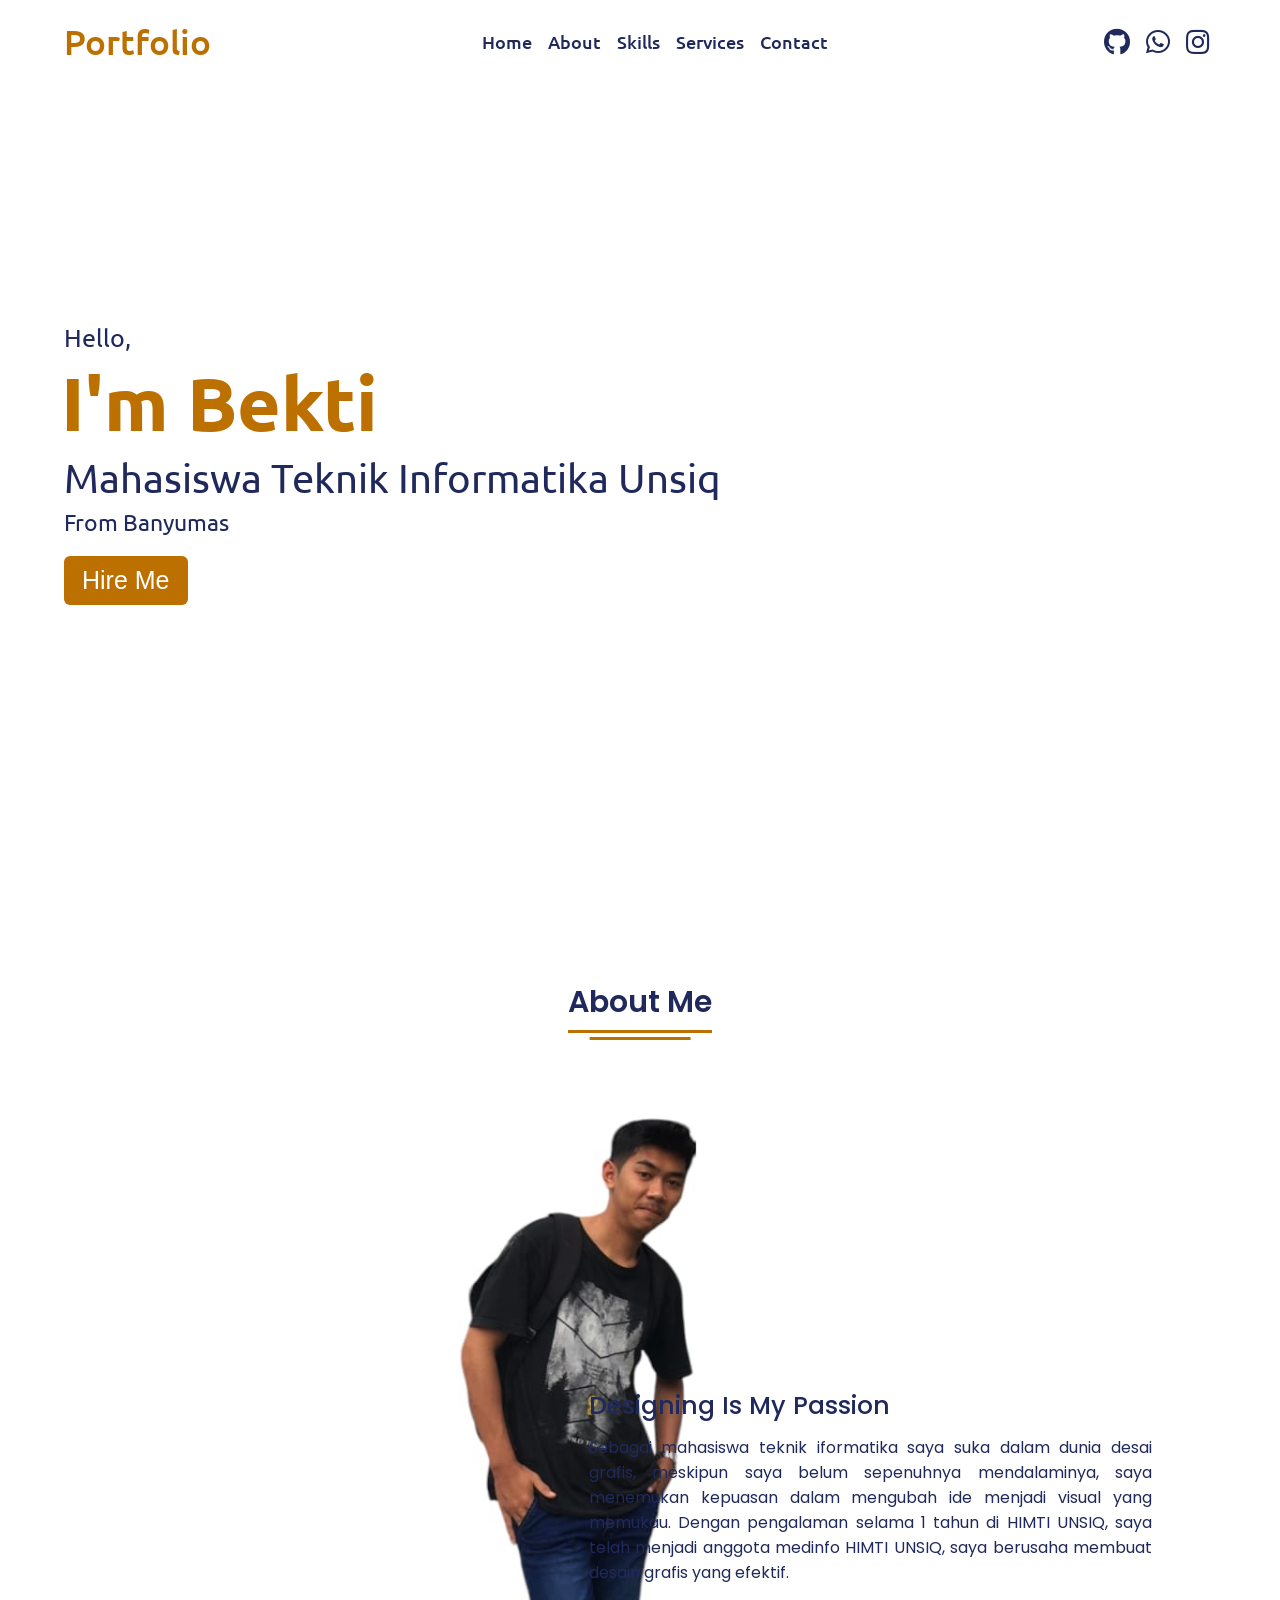
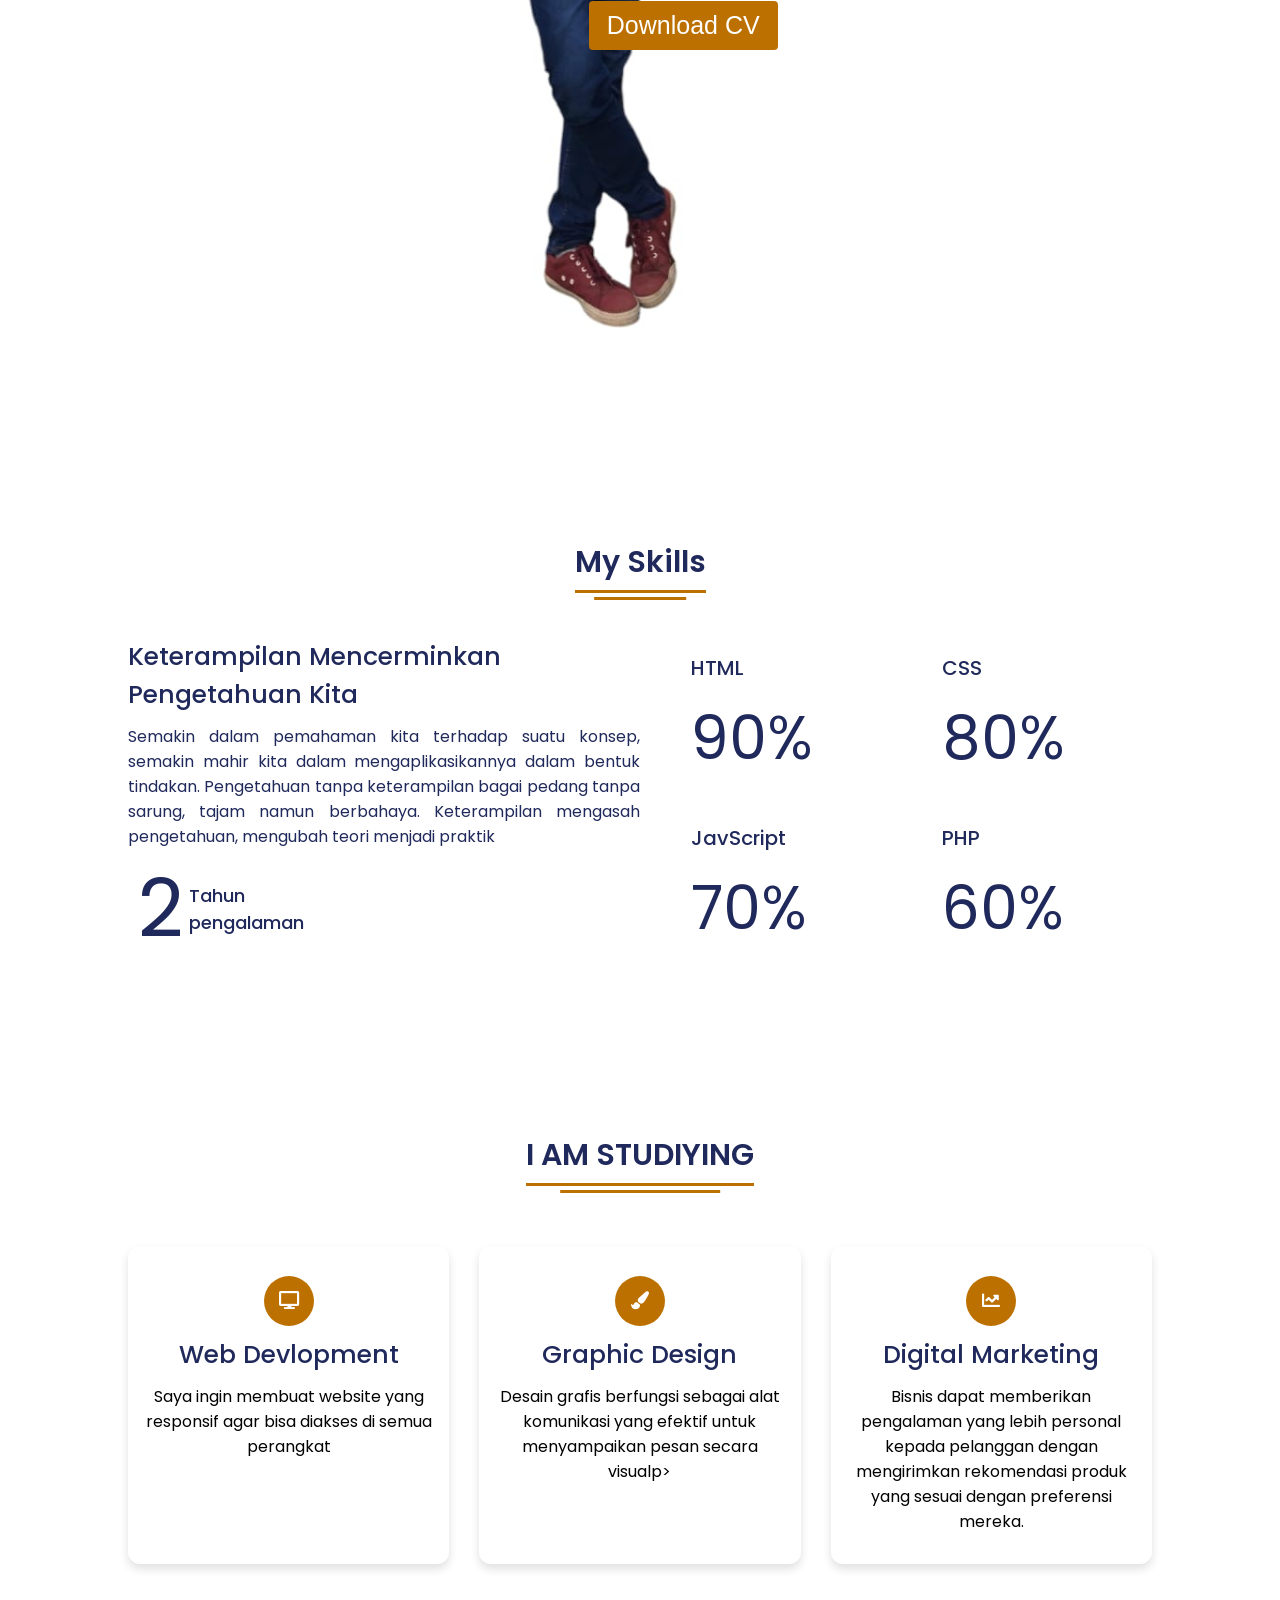
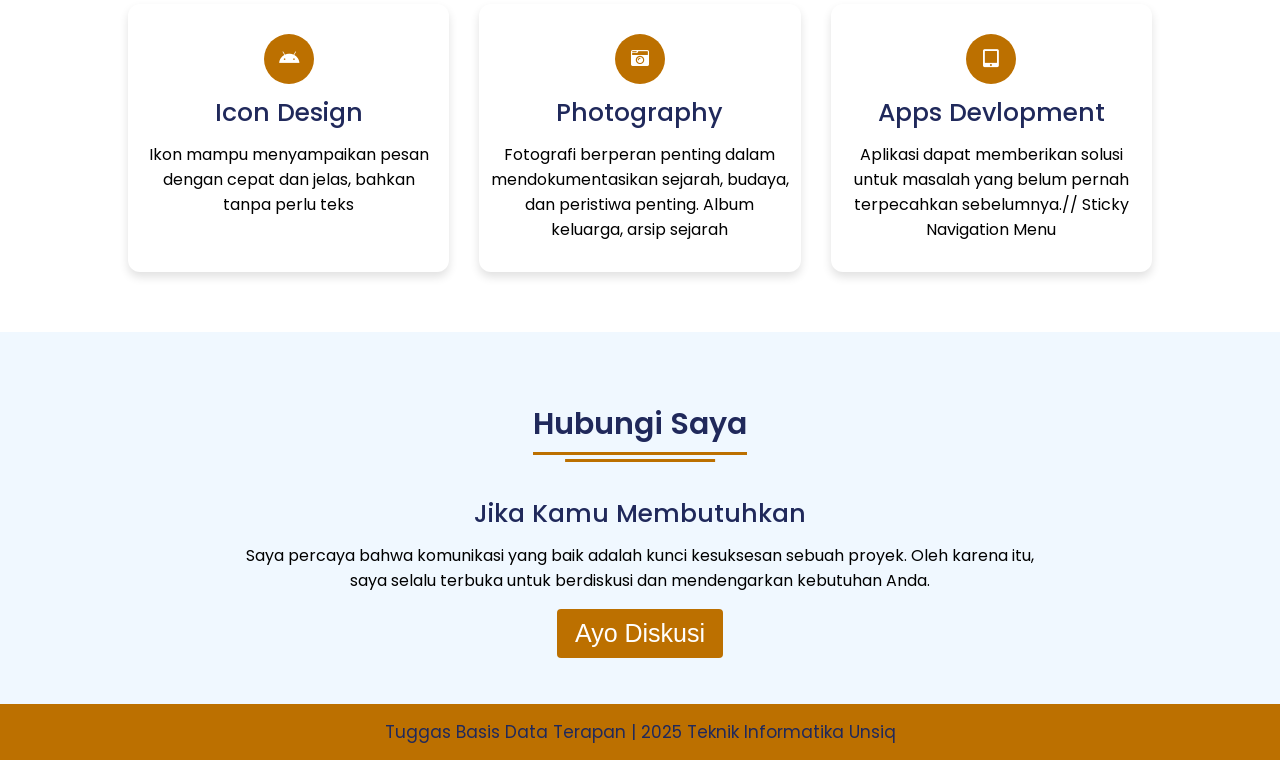
==== index.html @ 05c9e7ad "Update and rename bekti.html to index.html" ====
<!DOCTYPE html>
<!-- Website - www.codingnepalweb.com -->
<html lang="en" dir="ltr">
  <head>
    <meta charset="UTF-8" />
    <title>Responsive Portfolio Website HTML CSS| CodingNepal</title>
    <link rel="stylesheet" href="bekti.css" />
    <!-- Fontawesome CDN Link -->
    <link rel="stylesheet" href="https://cdnjs.cloudflare.com/ajax/libs/font-awesome/5.15.2/css/all.min.css" />
    <meta name="viewport" content="width=device-width, initial-scale=1.0" />
  </head>
  <body>
    <!-- Move to up button -->
    <div class="scroll-button">
      <a href="#home"><i class="fas fa-arrow-up"></i></a>
    </div>
    <!-- navgaition menu -->
    <nav>
      <div class="navbar">
        <div class="logo"><a href="#">Portfolio</a></div>
        <ul class="menu">
          <li><a href="#home">Home</a></li>
          <li><a href="#about">About</a></li>
          <li><a href="#skills">Skills</a></li>
          <li><a href="#services">Services</a></li>
          <li><a href="#contact">Contact</a></li>
          <div class="cancel-btn">
            <i class="fas fa-times"></i>
          </div>
        </ul>
        <div class="media-icons">
          <a href="https://github.com/AnggunSubekti/laravel1.git"><i class="fab fa-github"></i></a>
          <a href="https://wa.me/+6288980478938"><i class="fab fa-whatsapp"></i></a>
          <a href="https://www.instagram.com/raden_pakubumi?igsh=MTN5MzhhcnpycmpxbQ%3D%3D&utm_source=qr"><i class="fab fa-instagram"></i></a>
        </div>
      </div>
      <div class="menu-btn">
        <i class="fas fa-bars"></i>
      </div>
    </nav>

    <div class="sci">
        <a href="https://github.com/AnggunSubekti/laravel1.git" target="_blank"><i class='bx bxl-github'></i></a>
        <a href="https://www.instagram.com/raden_pakubumi?igsh=MTN5MzhhcnpycmpxbQ%3D%3D&utm_source=qr"><i class='bx bxl-instagram'></i></a>
        <a href="https://wa.me/+6288980478938" target="_blank"><i class='bx bxl-whatsapp'></i></a>
    </div>

    <!-- Home Section Start -->
    <section class="home" id="home">
      <div class="home-content">
        <div class="text">
          <div class="text-one">Hello,</div>
          <div class="text-two">I'm Bekti</div>
          <div class="text-three">Mahasiswa Teknik Informatika Unsiq</div>
          <div class="text-four">From Banyumas</div>
        </div>
        <div class="button">
          <a href="https://www.instagram.com/raden_pakubumi?igsh=MTN5MzhhcnpycmpxbQ%3D%3D&utm_source=qr">
          <button>Hire Me</button>
          </a>

          
        </div>
      </div> 
    </section>

    <!-- About Section Start -->
    <section class="about" id="about">
      <div class="content">
        <div class="title"><span>About Me</span></div>
        <div class="about-details">
          <div class="left">
            <img src="bekti.jpg" alt="" />
          </div>
          <div class="right">
            <div class="topic">Designing Is My Passion</div>
            <p>
                Sebagai mahasiswa teknik iformatika saya suka dalam dunia desai grafis, meskipun saya belum sepenuhnya mendalaminya, saya menemukan kepuasan dalam mengubah ide menjadi visual yang memukau. 
                Dengan pengalaman selama 1 tahun di HIMTI UNSIQ, saya telah menjadi anggota medinfo HIMTI UNSIQ, saya berusaha membuat desain grafis yang efektif.
                <div class="button">
                    <a href="BEKTI CV MSIB .pdf" download="CV_Bekti.pdf">
                      <button>Download CV</button>
                    </a>
                  </div>
          </div>
        </div>
      </div>
    </section>


    <!-- My Skill Section Start -->
    <!-- Section Tag and Other Div will same where we need to put same CSS -->
    <section class="skills" id="skills">
      <div class="content">
        <div class="title"><span>My Skills</span></div>
        <div class="skills-details">
          <div class="text">
            <div class="topic">Keterampilan Mencerminkan Pengetahuan Kita</div>
            <p>Semakin dalam pemahaman kita terhadap suatu konsep, semakin mahir 
                kita dalam mengaplikasikannya dalam bentuk tindakan. 
            Pengetahuan tanpa keterampilan bagai pedang tanpa sarung, 
            tajam namun berbahaya. Keterampilan mengasah pengetahuan, 
            mengubah teori menjadi praktik</p>
            <div class="experience">
              <div class="num">2</div>
              <div class="exp">
                Tahun<br />
                pengalaman
              </div>
            </div>
          </div>
          <div class="boxes">
            <div class="box">
              <div class="topic">HTML</div>
              <div class="per">90%</div>
            </div>
            <div class="box">
              <div class="topic">CSS</div>
              <div class="per">80%</div>
            </div>
            <div class="box">
              <div class="topic">JavScript</div>
              <div class="per">70%</div>
            </div>
            <div class="box">
              <div class="topic">PHP</div>
              <div class="per">60%</div>
            </div>
          </div>
        </div>
      </div>
    </section>

    <!-- My Services Section Start -->
    <section class="services" id="services">
      <div class="content">
        <div class="title"><span>I AM STUDIYING</span></div>
        <div class="boxes">
          <div class="box">
            <div class="icon">
              <i class="fas fa-desktop"></i>
            </div>
            <div class="topic">Web Devlopment</div>
            <p>Saya ingin membuat website yang responsif agar bisa diakses di semua perangkat</p>
          </div>
          <div class="box">
            <div class="icon">
              <i class="fas fa-paint-brush"></i>
            </div>
            <div class="topic">Graphic Design</div>
            <p>Desain grafis berfungsi sebagai alat komunikasi yang efektif untuk menyampaikan pesan secara visualp>
          </div>
          <div class="box">
            <div class="icon">
              <i class="fas fa-chart-line"></i>
            </div>
            <div class="topic">Digital Marketing</div>
            <p> Bisnis dapat memberikan pengalaman yang lebih personal kepada pelanggan dengan mengirimkan rekomendasi produk yang sesuai dengan preferensi mereka.</p>
          </div>
          <div class="box">
            <div class="icon">
              <i class="fab fa-android"></i>
            </div>
            <div class="topic">Icon Design</div>
            <p>Ikon mampu menyampaikan pesan dengan cepat dan jelas, bahkan tanpa perlu teks</p>
          </div>
          <div class="box">
            <div class="icon">
              <i class="fas fa-camera-retro"></i>
            </div>
            <div class="topic">Photography</div>
            <p>Fotografi berperan penting dalam mendokumentasikan sejarah, budaya, dan peristiwa penting. Album keluarga, arsip sejarah</p>
          </div>
          <div class="box">
            <div class="icon">
              <i class="fas fa-tablet-alt"></i>
            </div>
            <div class="topic">Apps Devlopment</div>
            <p>Aplikasi dapat memberikan solusi untuk masalah yang belum pernah terpecahkan sebelumnya.// Sticky Navigation Menu</p>
          </div>
        </div>
      </div>
    </section>

    <!-- Contact Me section Start -->
    <section class="contact" id="contact">
      <div class="content">
        <div class="title"><span>Hubungi Saya</span></div>
        <div class="text">
          <div class="topic">Jika Kamu Membutuhkan</div>
          <p>Saya percaya bahwa komunikasi yang baik adalah kunci kesuksesan sebuah proyek. Oleh karena itu, saya selalu terbuka untuk berdiskusi dan mendengarkan kebutuhan Anda.</p>
          <div class="button">
            <a href="https://t.me/anggunsubekti86">
              <button>Ayo Diskusi</button>
            </a>
          </div>
        </div>
      </div>
    </section>
    <!-- Footer Section Start -->
    <footer>
      <div class="text">
        <span>Tuggas Basis Data Terapan | 2025 Teknik Informatika Unsiq</span>
      </div>
    </footer>

    <script src="script.js"></script>
  </body>
</html>
---- bekti.css ----
/* Google Font CDN Link */
@import url('https://fonts.googleapis.com/css2?family=Poppins:wght@400;500;600;700&family=Ubuntu:wght@400;500;700&display=swap');
*{
  margin: 0;
  padding: 0;
  box-sizing: border-box;
  text-decoration: none;
  scroll-behavior: smooth;
}

/* Custom Scroll Bar CSS */
::-webkit-scrollbar {
    width: 10px;
}
::-webkit-scrollbar-track {
    background: #f1f1f1;
}
::-webkit-scrollbar-thumb {
    background: #20295b;
    border-radius: 12px;
    transition: all 0.3s ease;
}

::-webkit-scrollbar-thumb:hover {
    background: #bc7000;
}
/* navbar styling */
nav{
  position: fixed;
  width: 100%;
  padding: 20px 0;
  z-index: 998;
  transition: all 0.3s ease;
  font-family: 'Ubuntu', sans-serif;
}
nav.sticky{
  background: #bc7000;
  padding: 13px 0;
}
nav .navbar{
  width: 90%;
  display: flex;
  justify-content: space-between;
  align-items: center;
  margin: auto;
}
nav .navbar .logo a{
  font-weight: 500;
  font-size: 35px;
  color:  #bc7000;
}
nav.sticky .navbar .logo a{
  color: #fff;
}
nav .navbar .menu{
  display: flex;
  position: relative;
}
nav .navbar .menu li{
  list-style: none;
  margin: 0 8px;
}
.navbar .menu a{
  font-size: 18px;
  font-weight: 500;
  color:#20295b;
  padding: 6px 0;
  transition: all 0.4s ease;
  
}
.navbar .menu a:hover{
  color: #7ab13b;
}
nav.sticky .menu a{
  color: #bc7000;
}
nav.sticky .menu a:hover{
  color: #bc7000;
}
.navbar .media-icons a{
  color: #20295b;
  font-size: 27px;
  margin: 0 6px;
}
nav.sticky .media-icons a{
  color: #20295b;
}

/* Side Navigation Menu Button CSS */
nav .menu-btn,
.navbar .menu .cancel-btn{
  position: absolute;
  color: #bc7000;
  right: 30px;
  top: 20px;
  font-size: 20px;
  cursor: pointer;
  transition: all 0.3s ease;
  display: none;
}
nav .menu-btn{
  color: #bc7000;
}
nav.sticky .menu-btn{
  color: #bc7000;
}
.navbar .menu .menu-btn{
  color: #bc7000;
}

/* home section styling */
.home{
  height: 100vh;
  width: 100%;
  background: url("images/background.png") no-repeat;
  background-size: cover;
  background-position: center;
  background-attachment: fixed;
  font-family: 'Ubuntu', sans-serif;
}
.home .home-content{
  width: 90%;
  height: 100%;
  margin: auto;
  display: flex;
  flex-direction: column;
  justify-content: center;
}
.home .text-one{
  font-size: 25px;
  color: #20295b;
}
.home .text-two{
  color: #bc7000;
  font-size: 75px;
  font-weight: 600;
  margin-left: -3px;
}
.home .text-three{
  font-size: 40px;
  margin: 5px 0;
  color: #20295b;
}
.home .text-four{
  font-size: 23px;
  margin: 5px 0;
  color: #20295b;
}
.home .button{
  margin: 14px 0;
}
.home .button button{
  outline: none;
  padding: 8px 16px;
  border-radius: 6px;
  font-size: 25px;
  font-weight: 400;
  background: #bc7000;
  color: #fff;
  cursor: pointer;
  border: 2px solid transparent;
  transition: all 0.4s ease;
}
.home .button button:hover{
  border-color: #bc7000;
  background-color: #fff;
  color: #bc7000;
}

/* About Section Styling */
/* Those Elements Where We Have Apply Same CSS,
 I'm Selecting Directly 'Section Tag' and 'Class'  */
section{
  padding-top: 40px;
}
section .content{
  width: 80%;
  margin: 40px auto;
  font-family: 'Poppins', sans-serif;
}
.about .about-details{
  display: flex;
  justify-content: space-between;
  align-items: center;
}
section .title{
  display: flex;
  justify-content: center;
  margin-bottom: 40px;
}
section .title span{
  color: #20295b;
  font-size: 30px;
  font-weight: 600;
  position: relative;
  padding-bottom: 8px;
}
section .title span::before,
section .title span::after{
  content: '';
  position: absolute;
  height: 3px;
  width: 100%;
  background: #bc7000;
  left: 0;
  bottom: 0;
  
}
section .title span::after{
  bottom: -7px;
  width: 70%;
  left: 50%;
  transform: translateX(-50%);
}
.about .about-details .left{
  width: 300px;
}
.about .left img{
  height: 900px;
  width: 900px;
  object-fit: cover;
  border-radius: 12px;
}
.about-details .right{
  width: 55%;
}
section  .topic{
  color: #20295b;
  font-size: 25px;
  font-weight: 500;
  margin-bottom: 10px;
}
.about-details .right p{
  text-align: justify;
  color: #20295b;
}
section .button{
  margin: 16px 0;
}
section .button button{
  outline: none;
  padding: 8px 16px;
  border-radius: 4px;
  font-size: 25px;
  font-weight: 400;
  background: #bc7000;
  color: #fff;
  border: 2px solid transparent;
  cursor: pointer;
  transition: all 0.4s ease;
}
section .button button:hover{
  border-color: #bc7000;
  background-color: #fff;
  color: #bc7000;
}

 /* My Skills CSS */
 .skills{
   background: #F0F8FF2;
 }
 .skills .content{
   padding: 40px 0;
 }
 .skills .skills-details{
   display: flex;
   justify-content: space-between;
   align-items: center;
 }
 .skills-details .text{
   width: 50%;
 }
 .skills-details p{
   color: #20295b;
   text-align: justify;
 }
.skills .skills-details .experience{
  display: flex;
  align-items: center;
  margin: 0 10px;
}
.skills-details .experience .num{
  color: #20295b;
  font-size: 80px;
}
.skills-details .experience .exp{
  color: #20295b;
  margin-left: 20px;
  font-size: 18px;
  font-weight: 500;
  margin: 0 6px;
}
.skills-details .boxes{
  width: 45%;
  display: flex;
  flex-wrap: wrap;
  justify-content: space-between;
}
.skills-details .box{
  width: calc(100% / 2 - 20px);
  margin: 20px 0;
}
.skills-details .boxes .topic{
  font-size: 20px;
  color: #20295b;
}
.skills-details .boxes .per{
  font-size: 60px;
  color: #20295b;
}

/* My Services CSS */
.services .boxes{
  display: flex;
  flex-wrap: wrap;
  justify-content: space-between;
}
.services .boxes .box{
  margin: 20px 0;
  width: calc(100% / 3 - 20px);
  text-align: center;
  border-radius: 12px;
  padding: 30px 10px;
  box-shadow: 0 5px 10px rgba(0, 0, 0, 0.12);
  cursor: default;
  transition: all 0.4s ease;
}
.services .boxes .box:hover{
  background: #bc7000;
  color: #fff;
}
.services .boxes .box .icon{
  height: 50px;
  width: 50px;
  background: #bc7000;
  border-radius: 50%;
  text-align: center;
  line-height: 50px;
  font-size: 18px;
  color: #fff;
  margin: 0 auto 10px auto;
  transition: all 0.4s ease;
}
.boxes .box:hover .icon{
  background-color: #fff;
  color: #bc7000;
}
.services .boxes .box:hover .topic,
.services .boxes .box:hover p{
  color: #bc7000;
  transition: all 0.4s ease;
}
.services .boxes .box:hover .topic,
.services .boxes .box:hover p{
  color: #fff;
}
/* Contact Me CSS */
.contact{
  background: #F0F8FF;
}
.contact .content{
  margin: 0 auto;
  padding: 30px 0;
}
.contact .text{
  width: 80%;
  text-align: center;
  margin: auto;
}

/* Footer CSS */
footer{
  background: #bc7000;
  padding: 15px 0;
  text-align: center;
  font-family: 'Poppins', sans-serif;
}
footer .text span{
  font-size: 17px;
  font-weight: 400;
  color: #20295b;
}
footer .text span a{
  font-weight: 500;
  color: #20295b;
}
footer .text span a:hover{
  text-decoration: underline;
}
/* Scroll TO Top Button CSS */
.scroll-button a{
  position: fixed;
  bottom: 20px;
  right: 20px;
  color: #fff;
  background: #4070f4;
  padding: 7px 12px;;
  font-size: 18px;
  border-radius: 6px;
  box-shadow: rgba(0, 0, 0, 0.15);
  display: none;
}

/* Responsive Media Query */
@media (max-width: 1190px) {
  section .content{
    width: 85%;
  }
}
@media (max-width: 1000px) {
  .about .about-details{
    justify-content: center;
    flex-direction: column;
  }
  .about .about-details .left{
    display: flex;
    justify-content: center;
    width: 100%;
  }
  .about-details .right{
    width: 90%;
    margin: 40px 0;
  }
  .services .boxes .box{
    margin: 20px 0;
    width: calc(100% / 2 - 20px);
  }
}
@media (max-width: 900px) {
  .about .left img{
    height: 350px;
    width: 350px;
  }
}

@media (max-width: 750px) {
  nav .navbar{
    width: 90%;
  }
  nav .navbar .menu{
    position: fixed;
    left: -100%;
    top: 0;
    background: #bc7000;
    height: 100vh;
    max-width: 400px;
    width: 100%;
    padding-top: 60px;
    flex-direction: column;
    align-items: center;
    transition: all 0.5s ease;
  }
  .navbar.active .menu{
    left: 0;
  }
  nav .navbar .menu a{
    font-size: 23px;
    display: block;
    color: #20295b;
    margin: 10px 0;
  }
  nav.sticky .menu a:hover{
    color: #20295b;
  }
  nav .navbar .media-icons{
    display: none;
  }
  nav .menu-btn,
  .navbar .menu .cancel-btn{
    display: block;
  }
  .home .text-two{
    font-size: 65px;
  }
  .home .text-three{
    font-size: 35px;
  }
  .skills .skills-details{
    align-items: center;
    justify-content: center;
    flex-direction: column;
  }
  .skills-details .text{
    width: 100%;
    margin-bottom: 50px;
  }
  .skills-details .boxes{
    justify-content: center;
    align-items: center;
    width: 100%;
  }
  .services .boxes .box{
    margin: 20px 0;
    width: 100%;
  }
  .contact .text{
    width: 500%;
    color: #20295b
    background-color: #20295b;
}
}

@media (max-width: 500px){
  .home .text-two{
    font-size: 55px;
  }
  .home .text-three{
    font-size: 33px;
  }
  .skills-details .boxes .per{
    font-size: 50px;
    color: #20295b;
    background-color: red;
  }
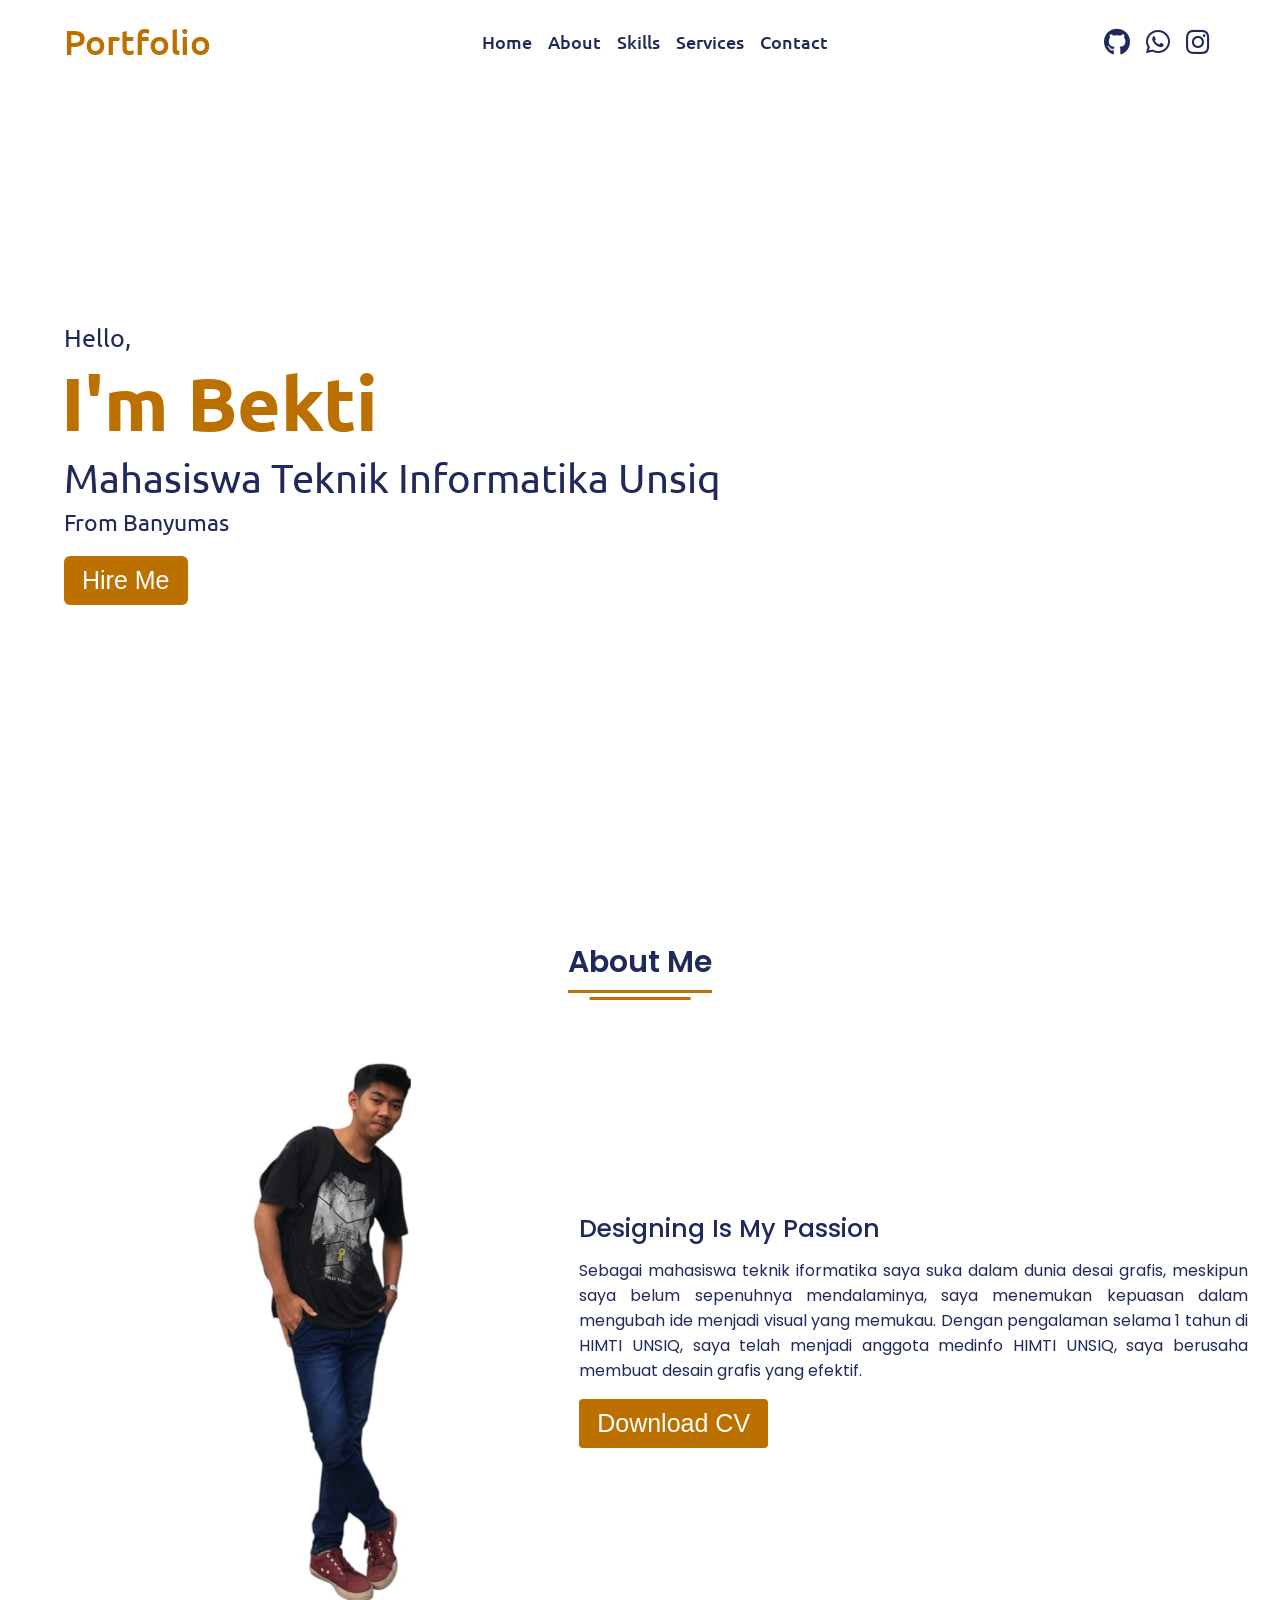
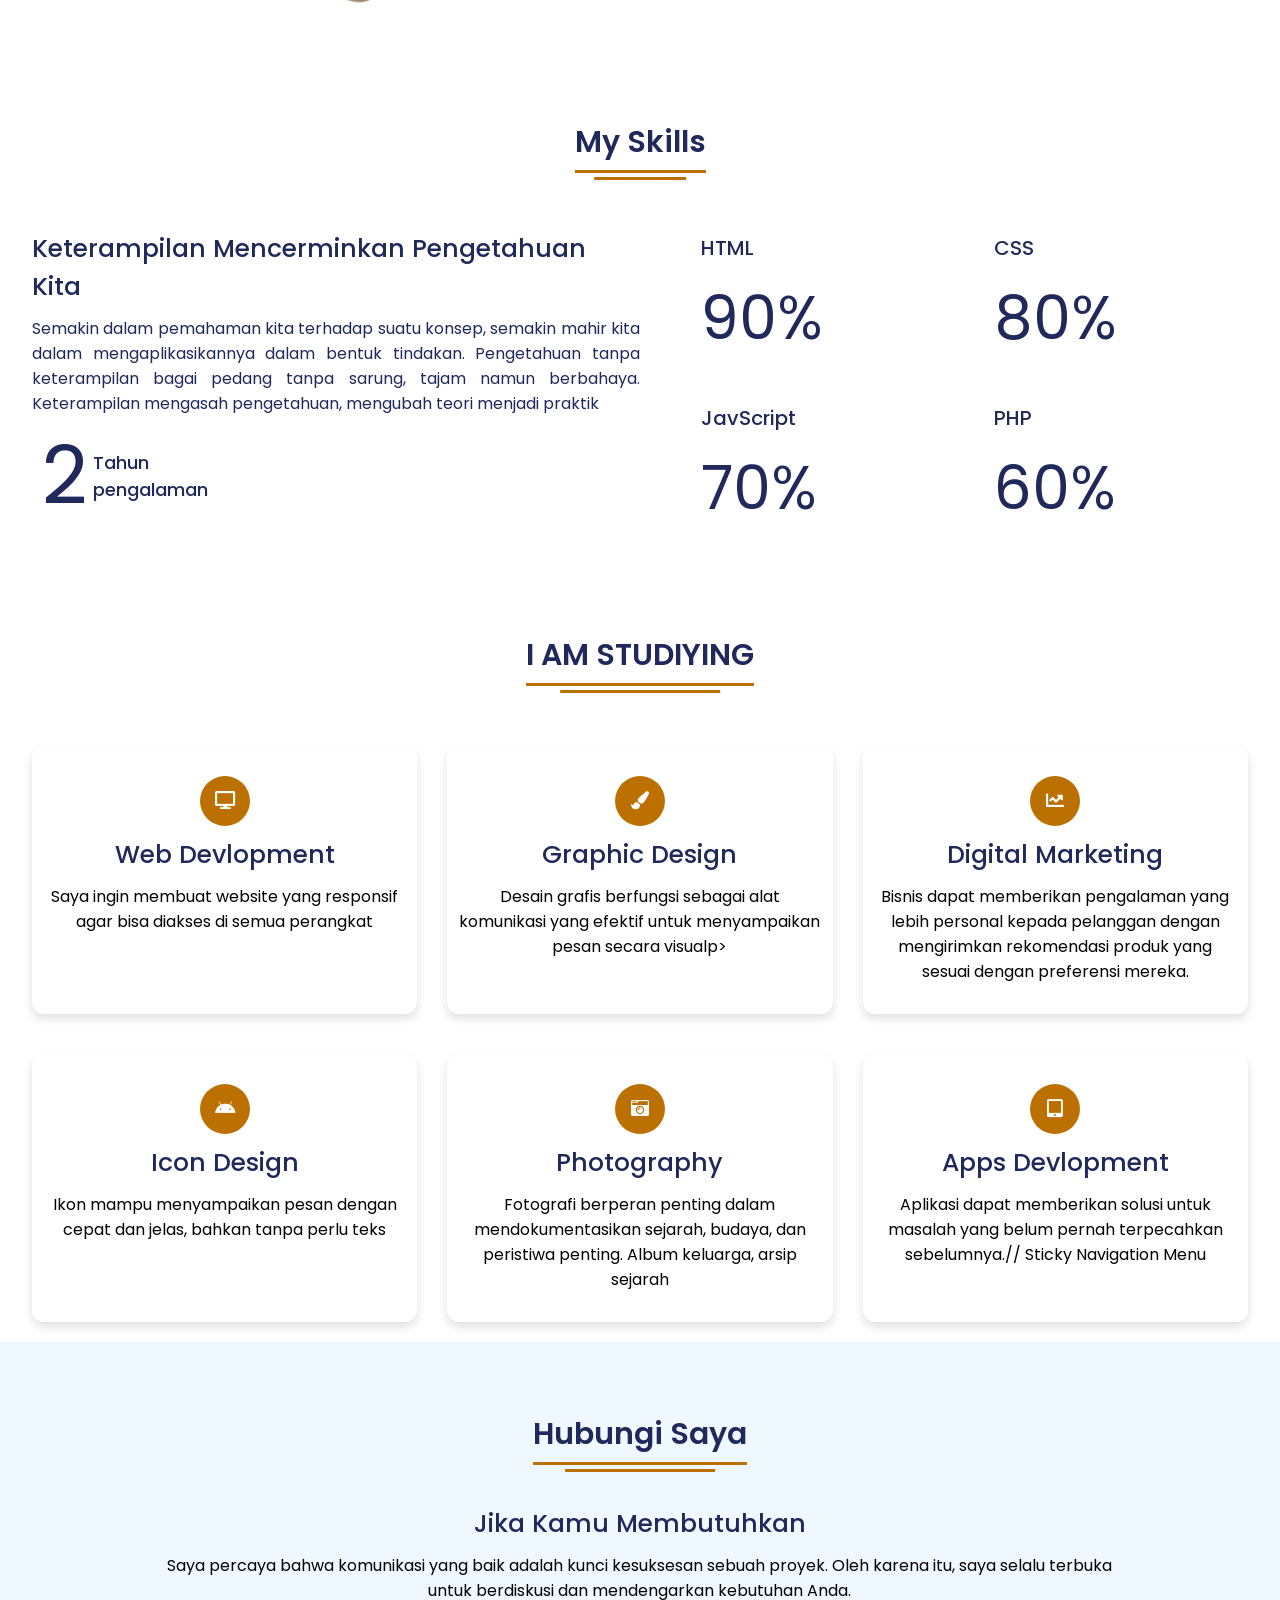
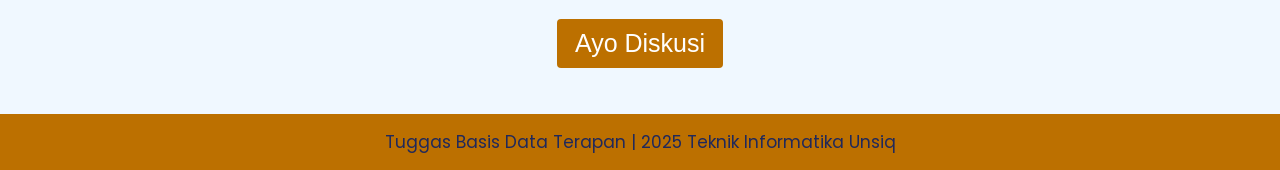
==== commit a101471e: "Update index.html" ====
--- a/index.html
+++ b/index.html
@@ -34,9 +34,7 @@
           <a href="https://www.instagram.com/raden_pakubumi?igsh=MTN5MzhhcnpycmpxbQ%3D%3D&utm_source=qr"><i class="fab fa-instagram"></i></a>
         </div>
       </div>
-      <div class="menu-btn">
-        <i class="fas fa-bars"></i>
-      </div>
+      
     </nav>
 
     <div class="sci">
--- a/bekti.css
+++ b/bekti.css
@@ -175,8 +175,8 @@
   padding-top: 40px;
 }
 section .content{
-  width: 80%;
-  margin: 40px auto;
+  width: 95%;
+  margin: auto;
   font-family: 'Poppins', sans-serif;
 }
 .about .about-details{
@@ -217,8 +217,8 @@
   width: 300px;
 }
 .about .left img{
-  height: 900px;
-  width: 900px;
+  height: 600px;
+  width: 600px;
   object-fit: cover;
   border-radius: 12px;
 }
@@ -512,4 +512,4 @@
     font-size: 50px;
     color: #20295b;
     background-color: red;
-  }+  }
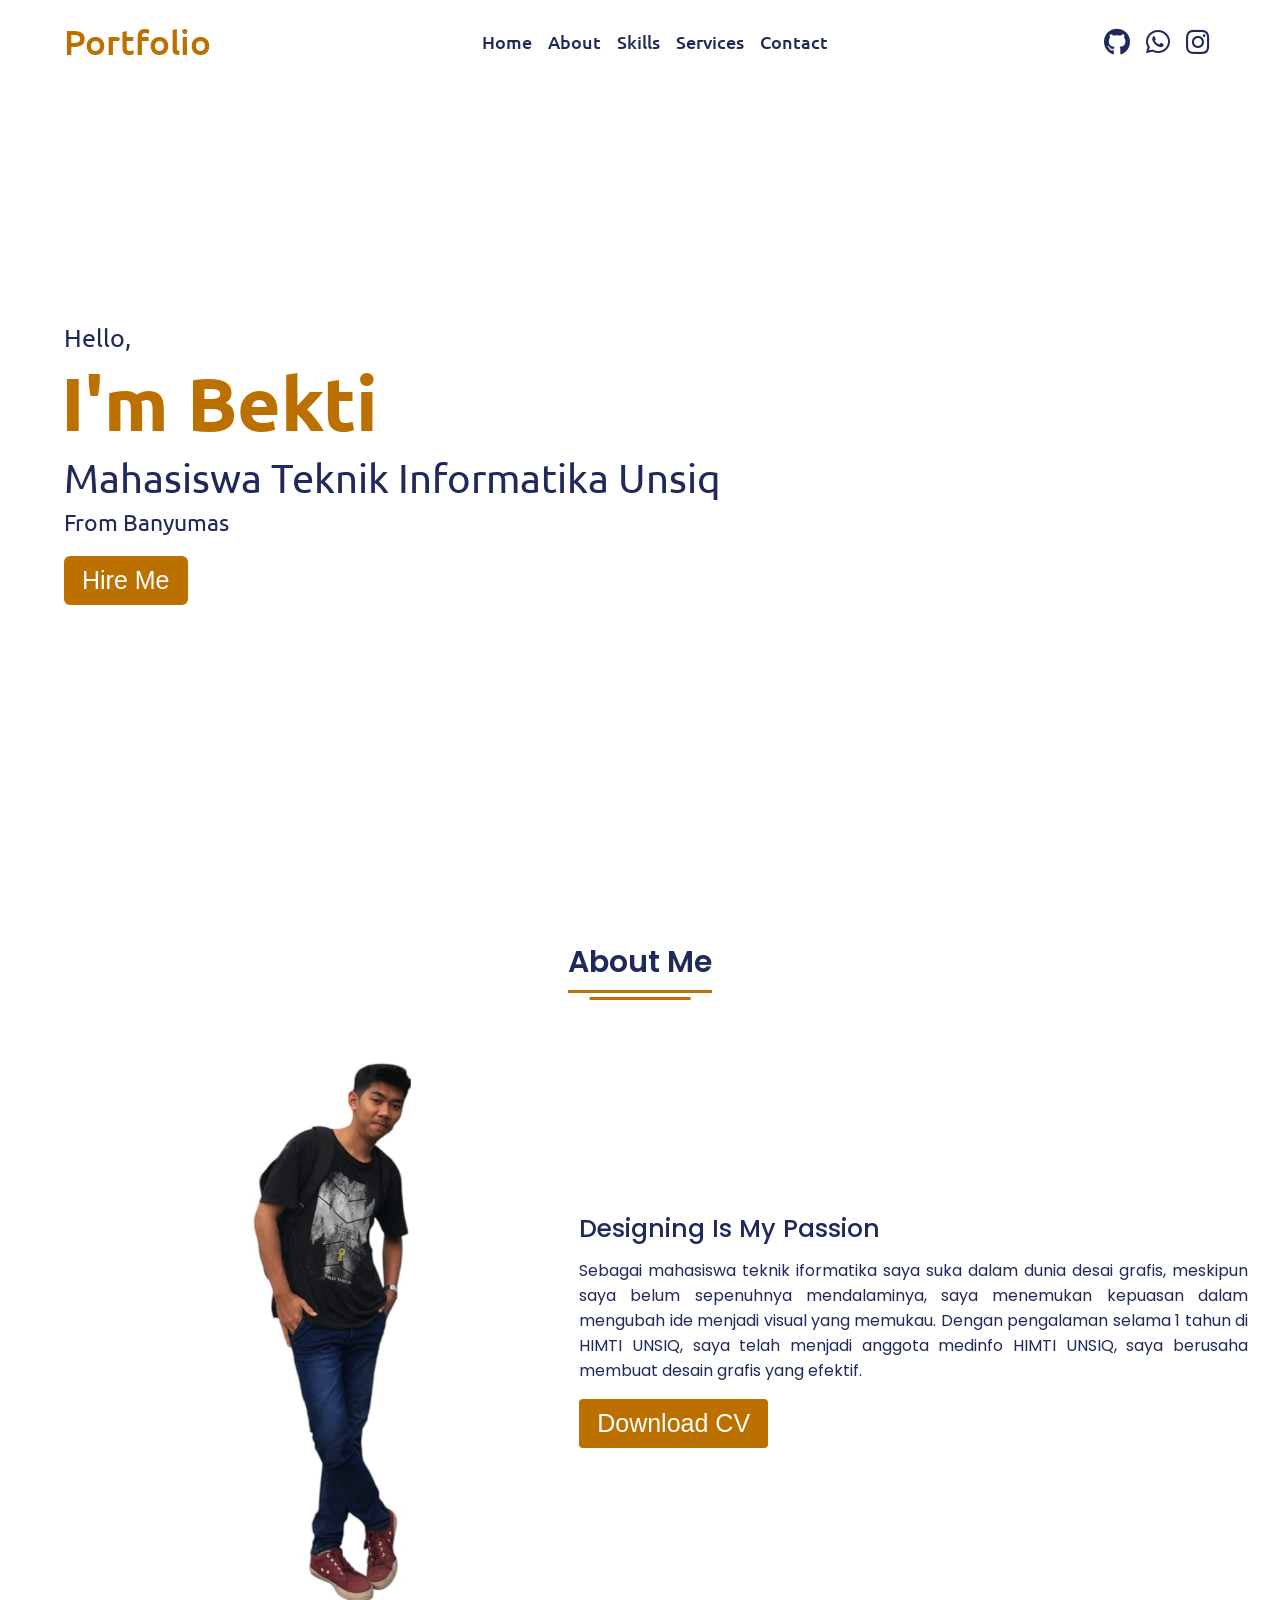
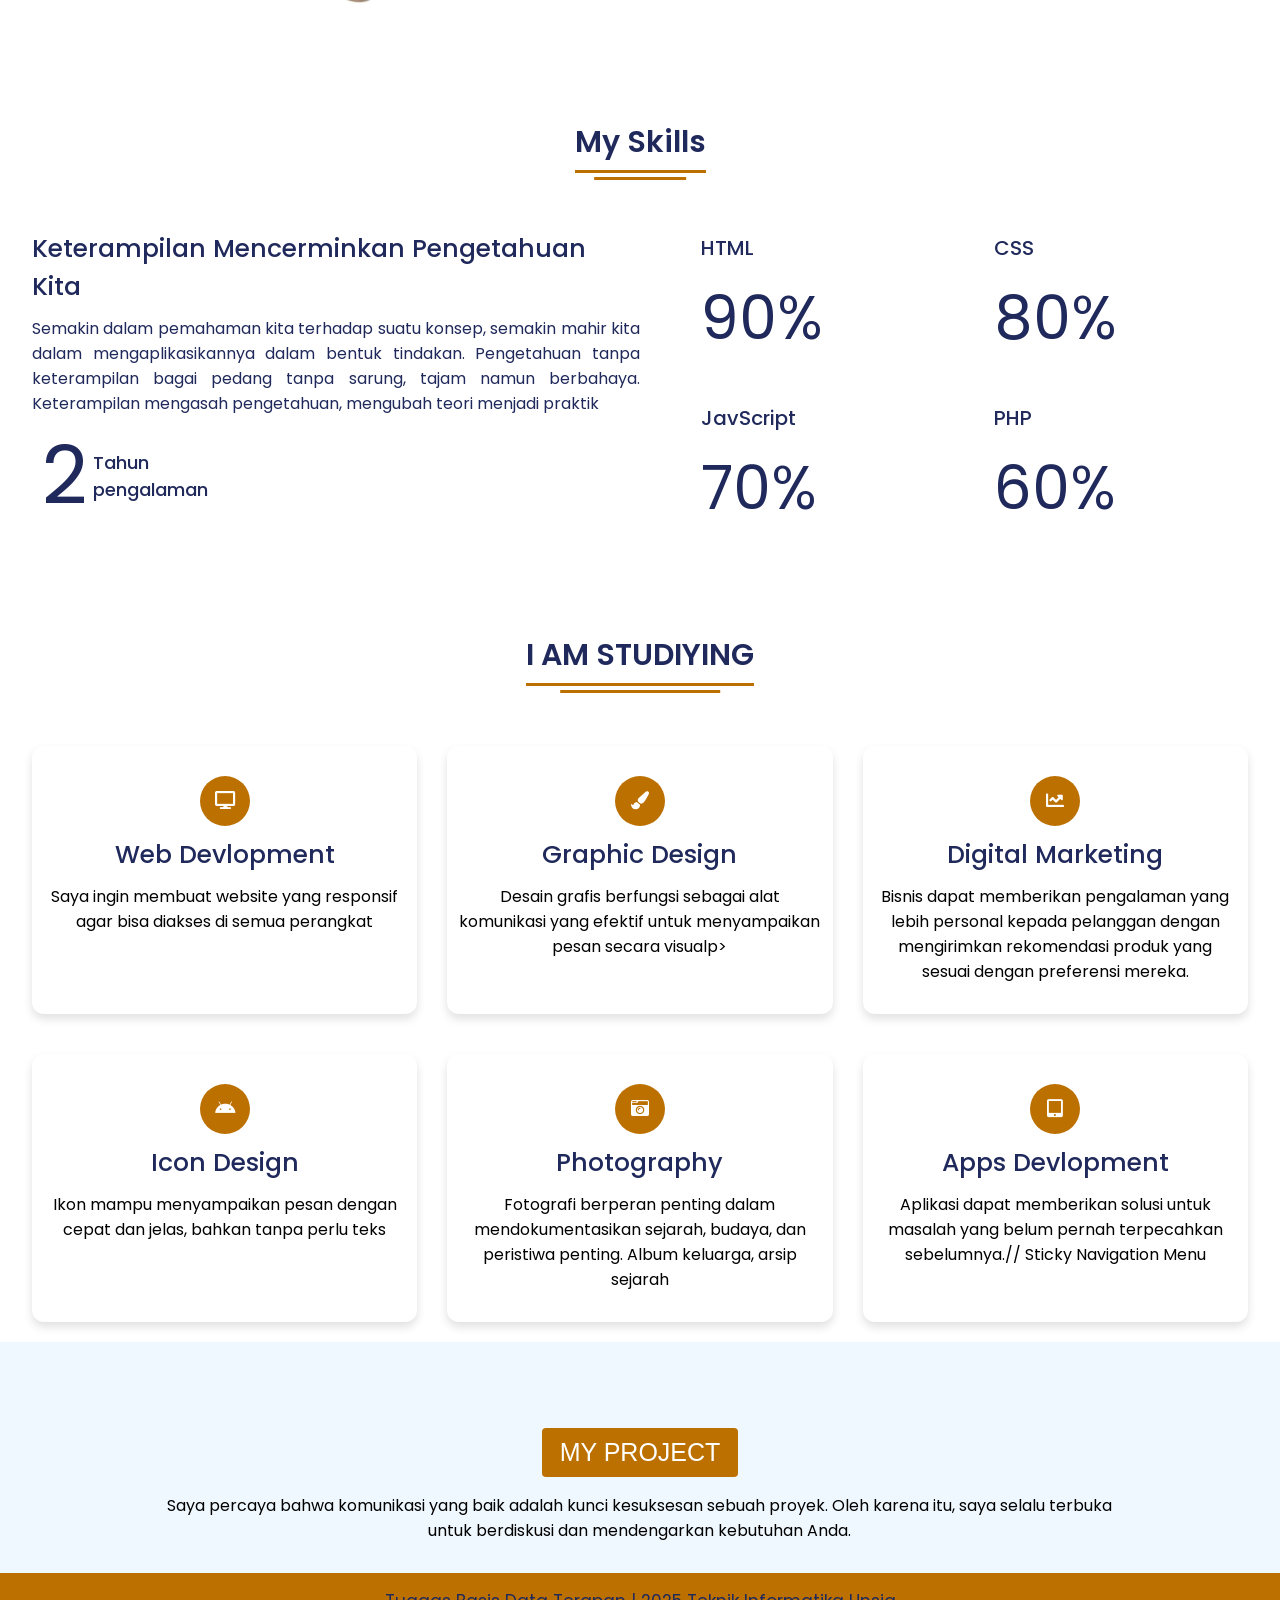
==== commit 7f27caa2: "Update index.html" ====
--- a/index.html
+++ b/index.html
@@ -183,15 +183,13 @@
     <!-- Contact Me section Start -->
     <section class="contact" id="contact">
       <div class="content">
-        <div class="title"><span>Hubungi Saya</span></div>
         <div class="text">
-          <div class="topic">Jika Kamu Membutuhkan</div>
-          <p>Saya percaya bahwa komunikasi yang baik adalah kunci kesuksesan sebuah proyek. Oleh karena itu, saya selalu terbuka untuk berdiskusi dan mendengarkan kebutuhan Anda.</p>
           <div class="button">
-            <a href="https://t.me/anggunsubekti86">
-              <button>Ayo Diskusi</button>
+            <a href="https://sistem-hotel-zeta.vercel.app/">
+              <button>MY PROJECT</button>
             </a>
           </div>
+           <p>Saya percaya bahwa komunikasi yang baik adalah kunci kesuksesan sebuah proyek. Oleh karena itu, saya selalu terbuka untuk berdiskusi dan mendengarkan kebutuhan Anda.</p>
         </div>
       </div>
     </section>
--- a/bekti.css
+++ b/bekti.css
@@ -495,7 +495,7 @@
     width: 100%;
   }
   .contact .text{
-    width: 500%;
+    width: 100%;
     color: #20295b
     background-color: #20295b;
 }
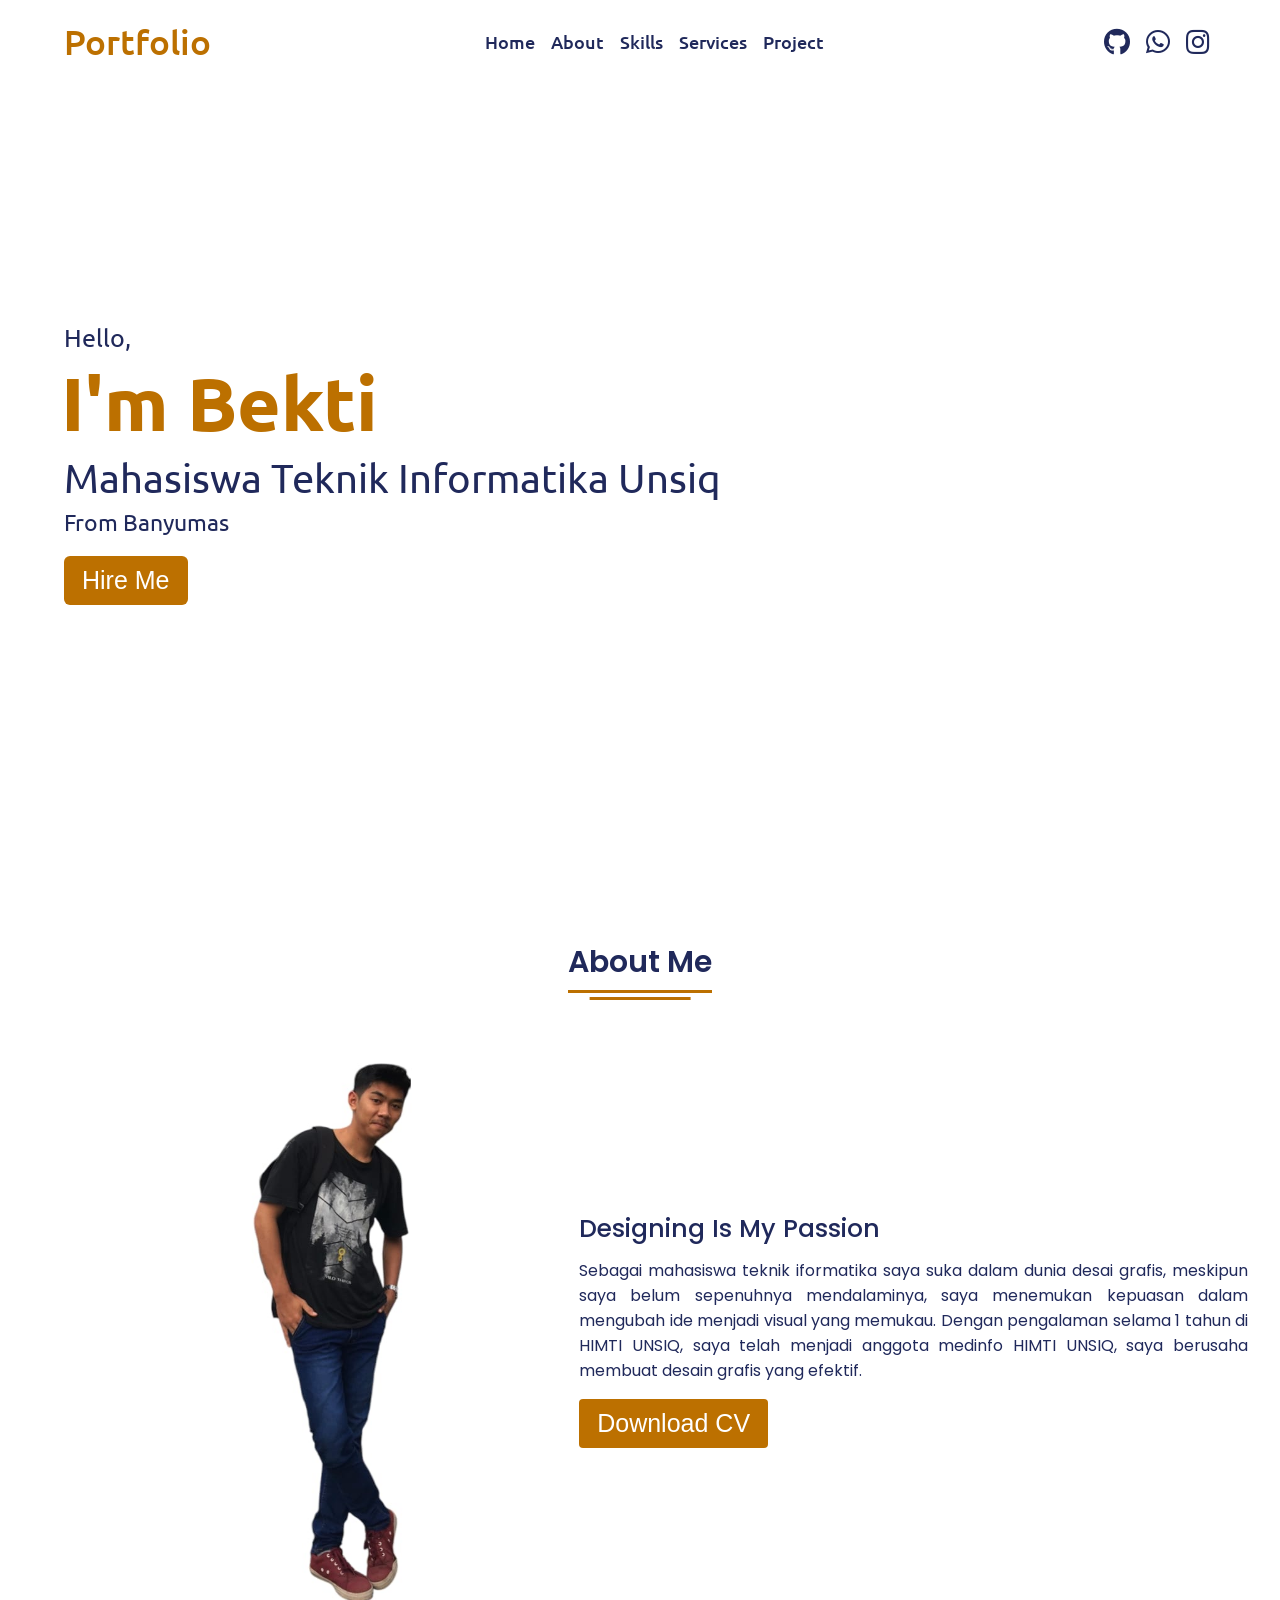
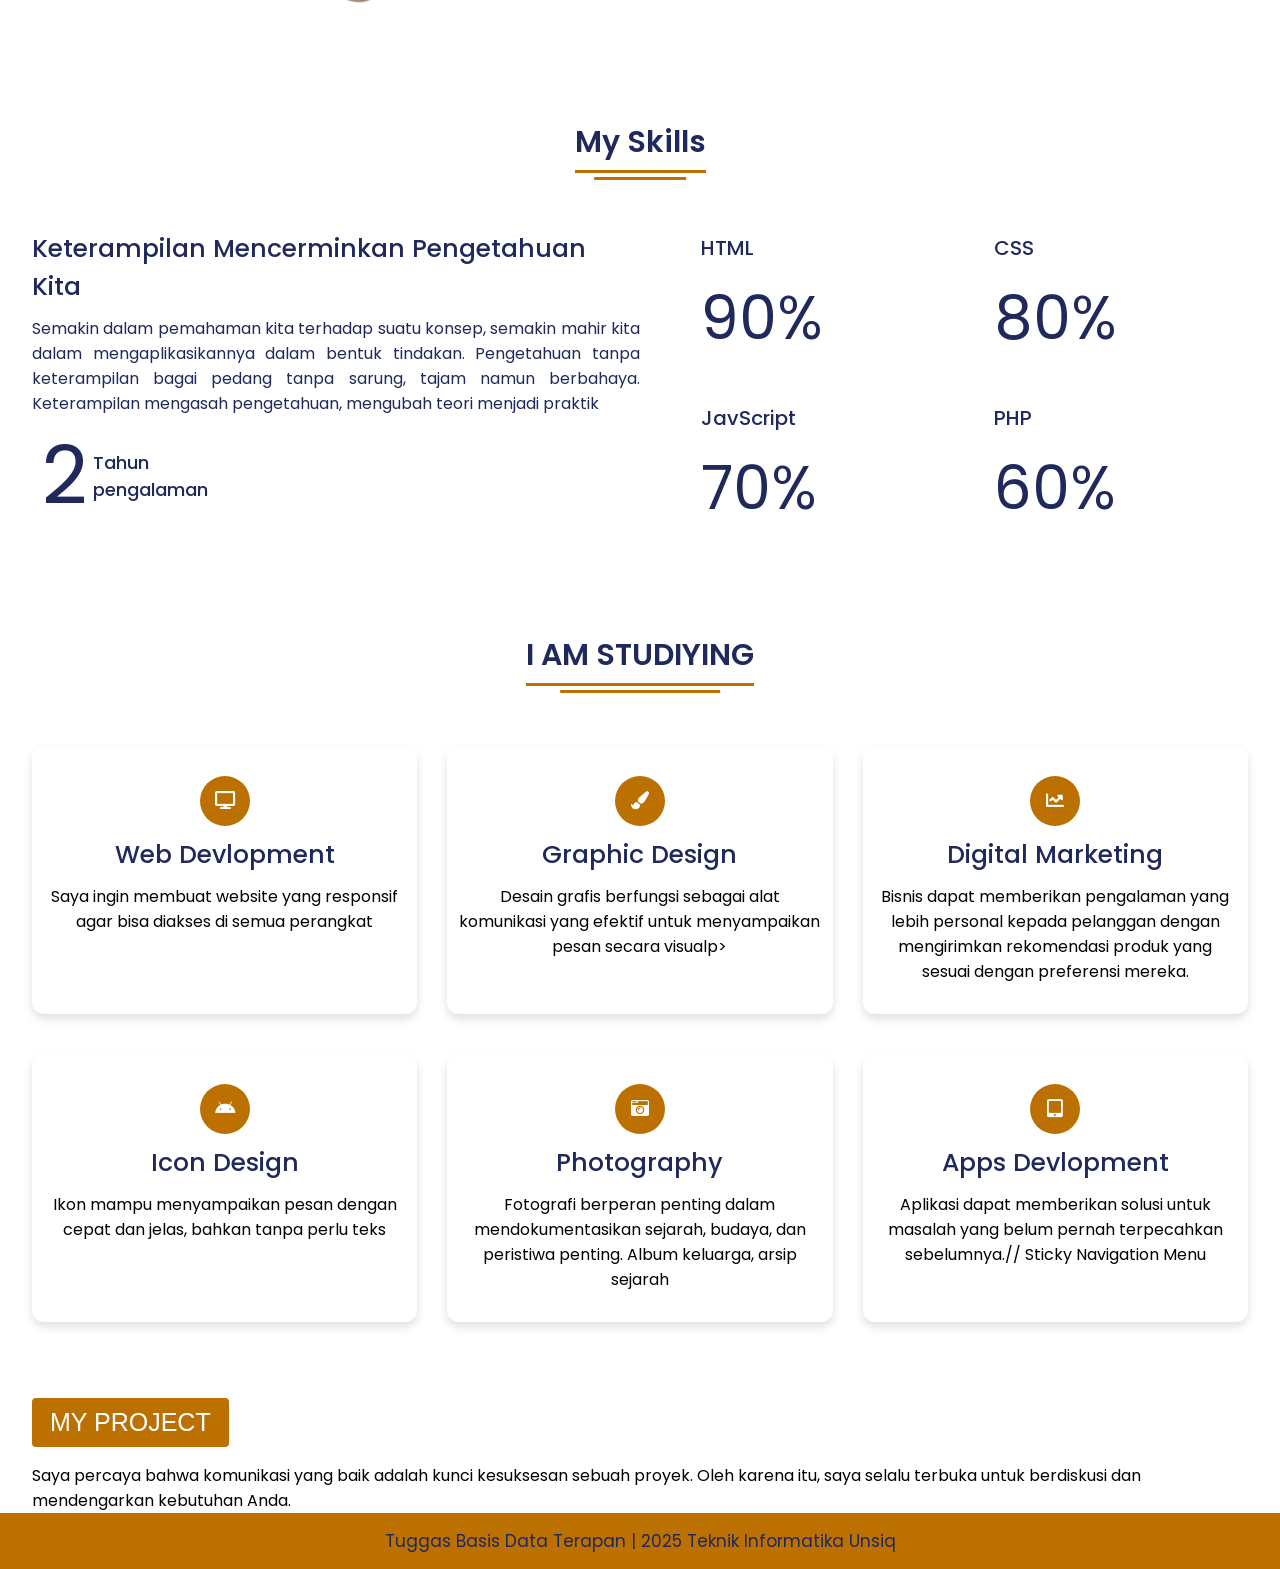
==== commit 8a154063: "Update index.html" ====
--- a/index.html
+++ b/index.html
@@ -23,7 +23,7 @@
           <li><a href="#about">About</a></li>
           <li><a href="#skills">Skills</a></li>
           <li><a href="#services">Services</a></li>
-          <li><a href="#contact">Contact</a></li>
+          <li><a href="#Project">Project</a></li>
           <div class="cancel-btn">
             <i class="fas fa-times"></i>
           </div>
@@ -181,7 +181,7 @@
     </section>
 
     <!-- Contact Me section Start -->
-    <section class="contact" id="contact">
+    <section class="Project" id="Project">
       <div class="content">
         <div class="text">
           <div class="button">
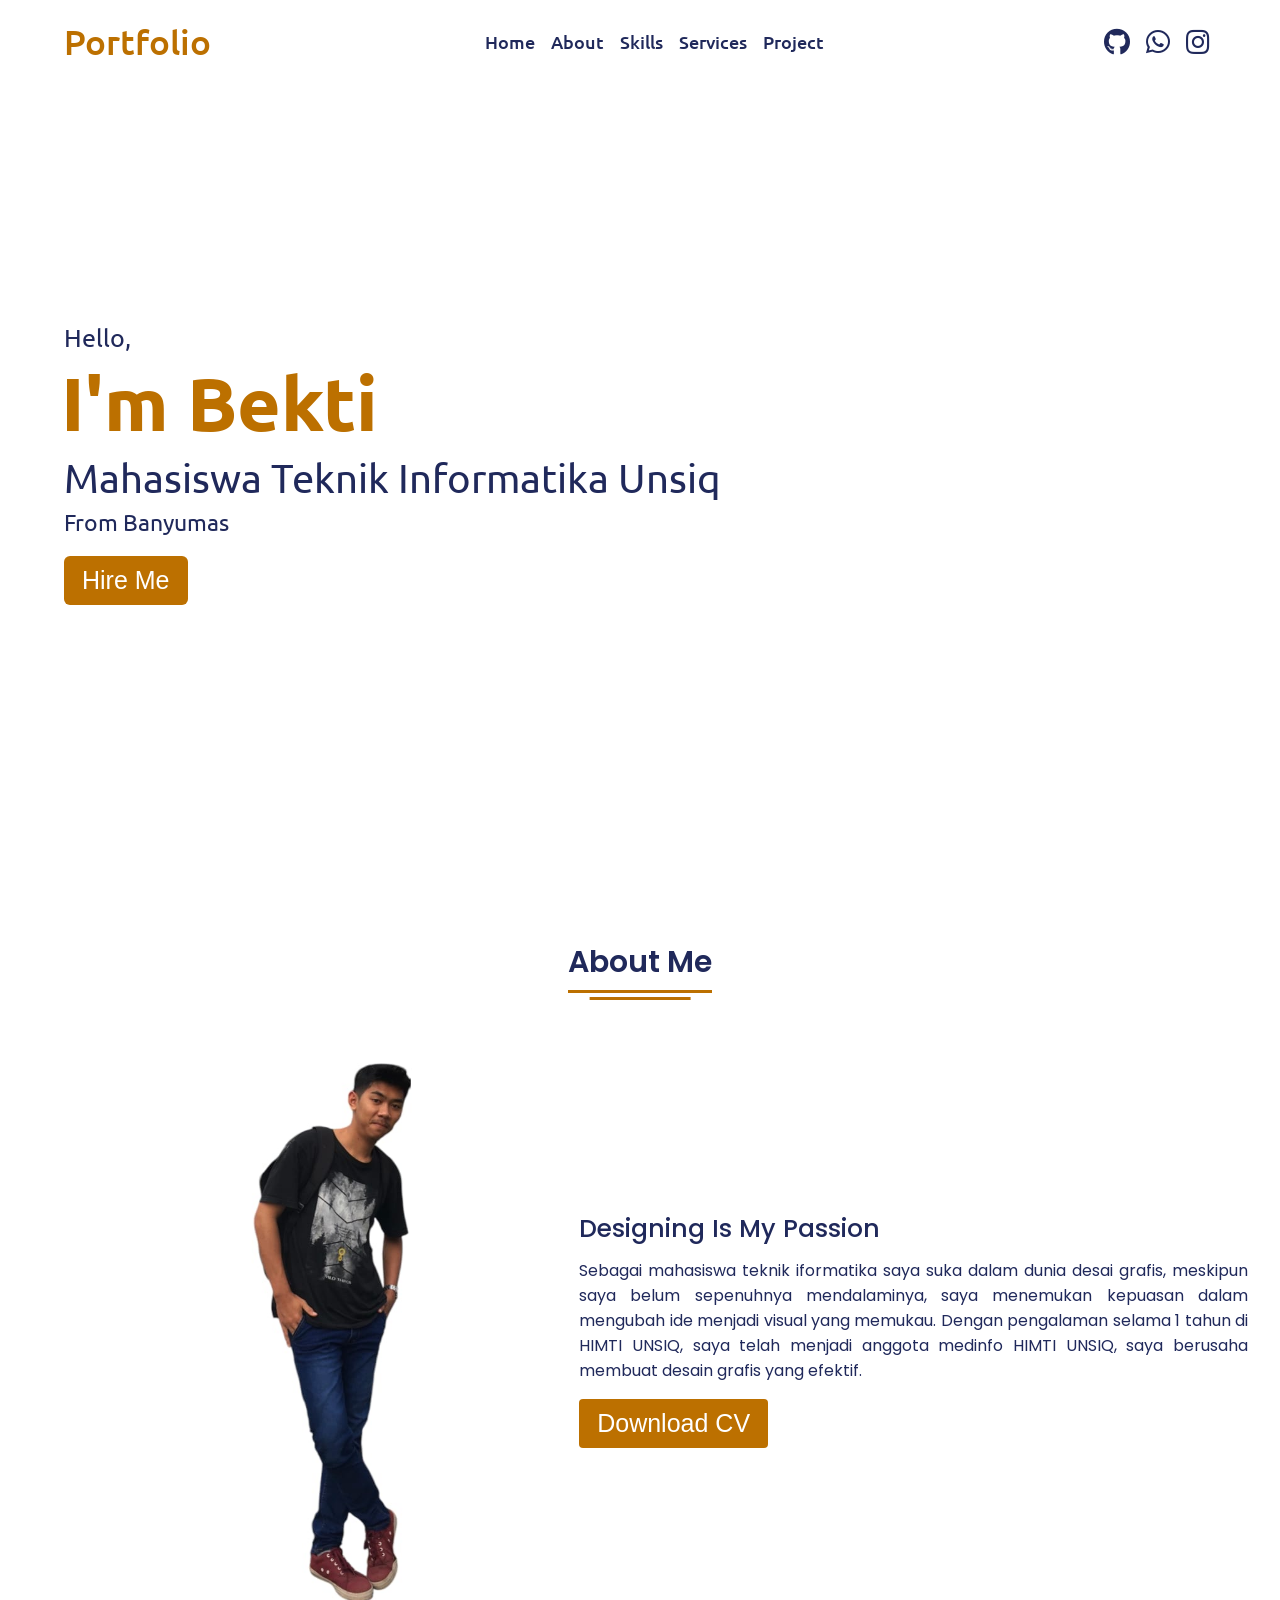
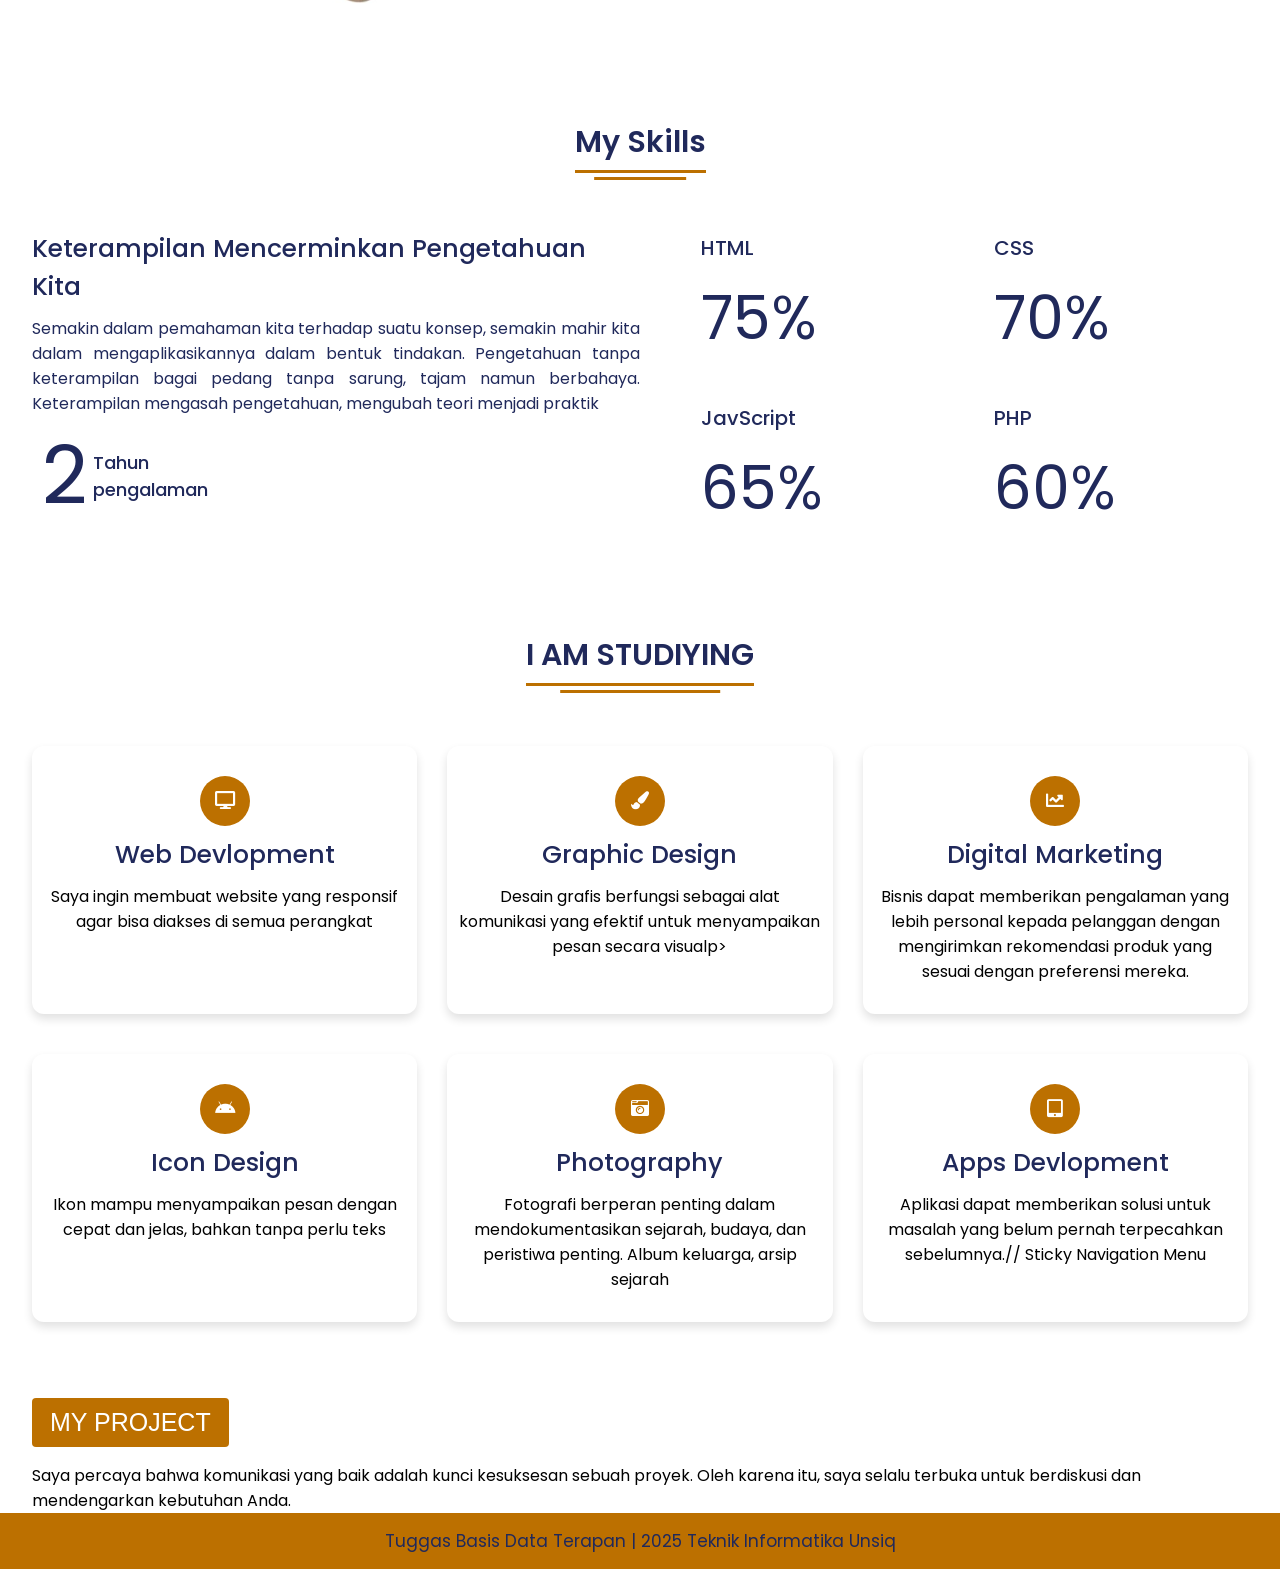
==== commit 2cb1f53a: "Update index.html" ====
--- a/index.html
+++ b/index.html
@@ -110,15 +110,15 @@
           <div class="boxes">
             <div class="box">
               <div class="topic">HTML</div>
-              <div class="per">90%</div>
+              <div class="per">75%</div>
             </div>
             <div class="box">
               <div class="topic">CSS</div>
-              <div class="per">80%</div>
+              <div class="per">70%</div>
             </div>
             <div class="box">
               <div class="topic">JavScript</div>
-              <div class="per">70%</div>
+              <div class="per">65%</div>
             </div>
             <div class="box">
               <div class="topic">PHP</div>
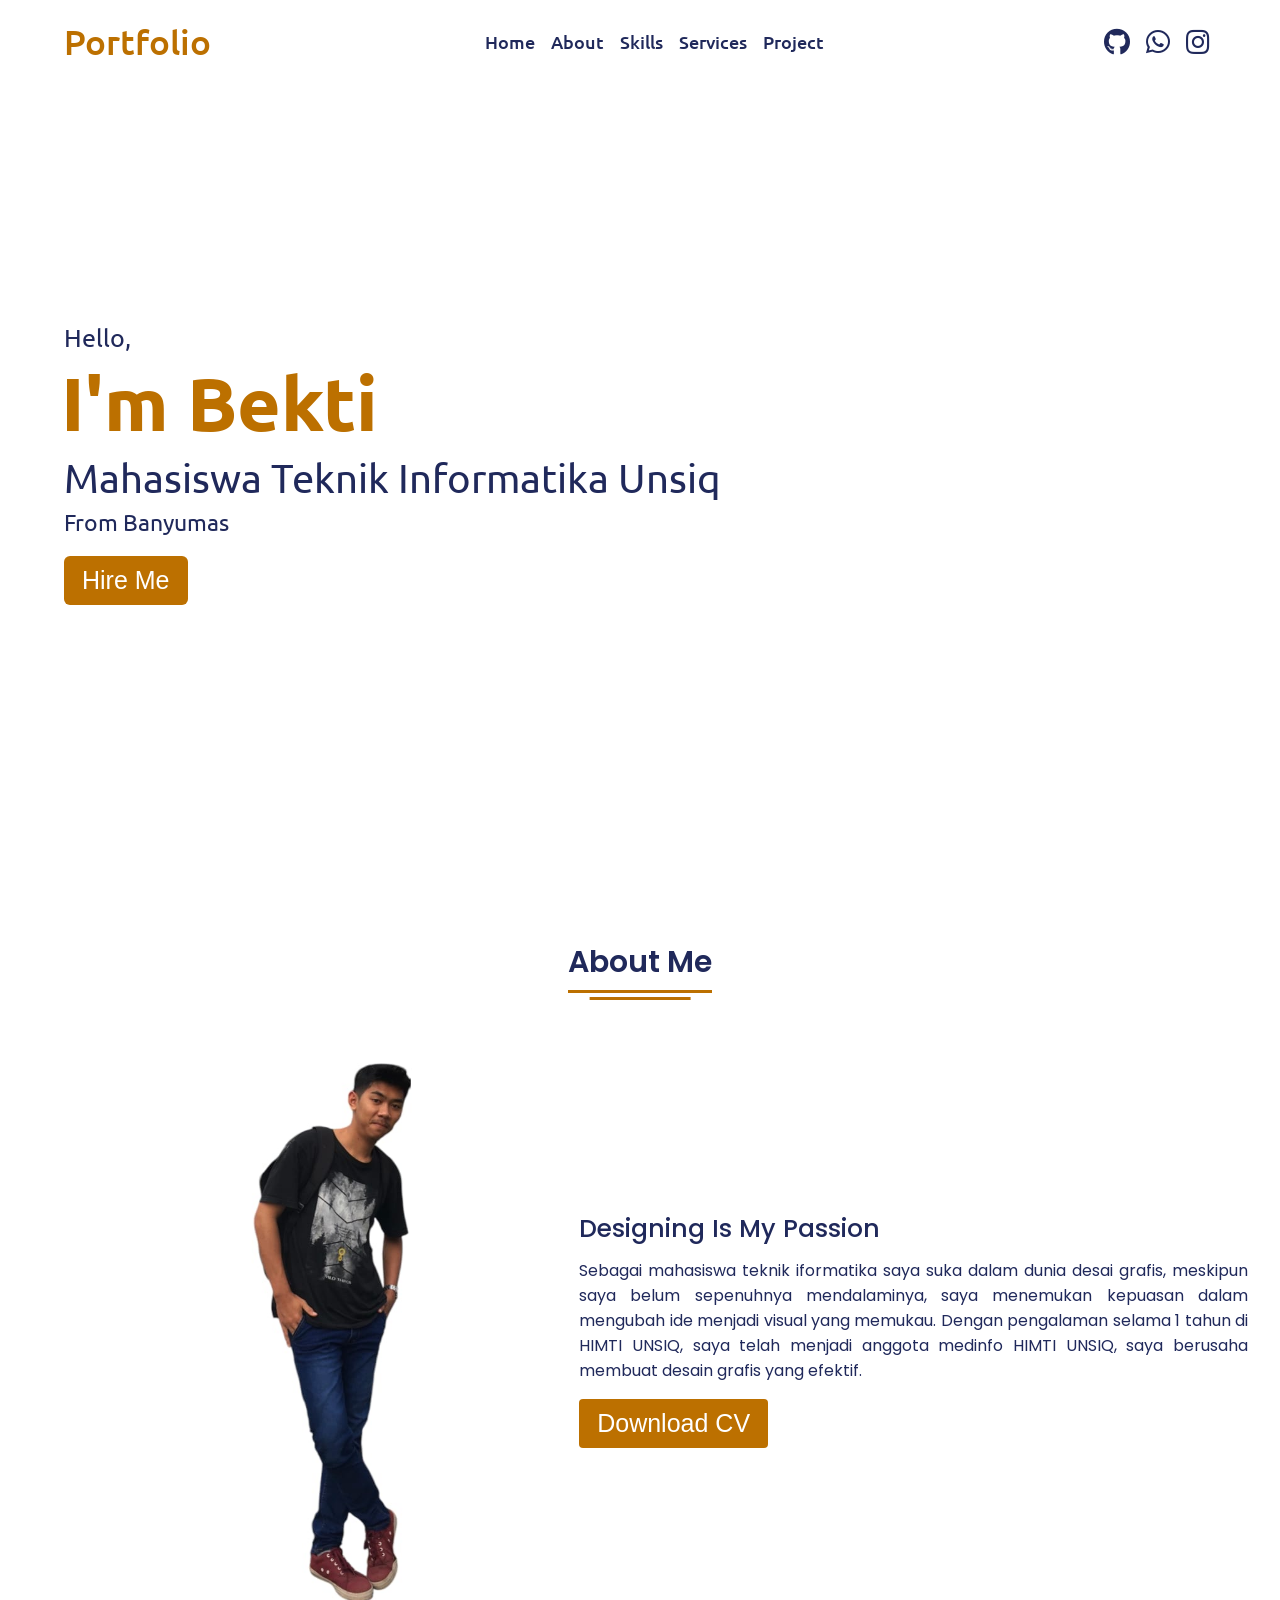
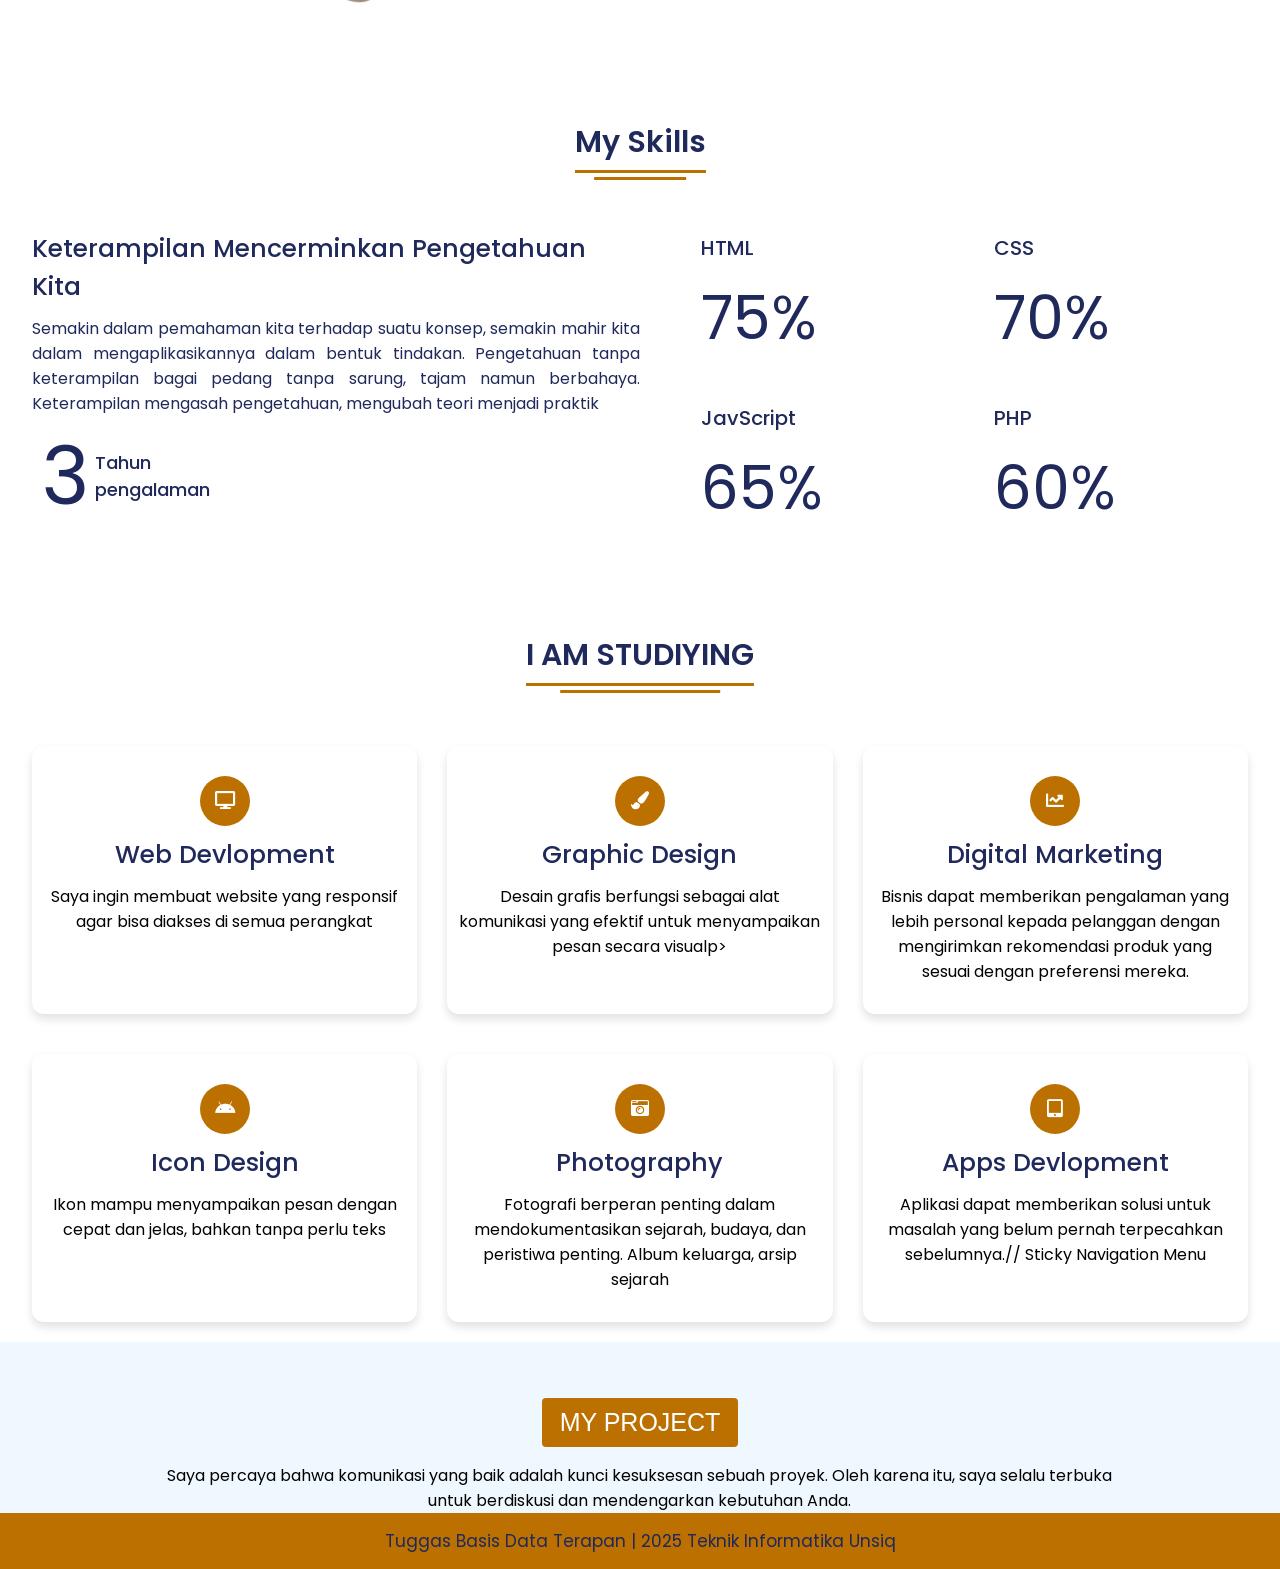
==== commit 166da634: "Update index.html" ====
--- a/index.html
+++ b/index.html
@@ -3,7 +3,7 @@
 <html lang="en" dir="ltr">
   <head>
     <meta charset="UTF-8" />
-    <title>Responsive Portfolio Website HTML CSS| CodingNepal</title>
+    <title>Responsive Portfolio Website HTML CSS</title>
     <link rel="stylesheet" href="bekti.css" />
     <!-- Fontawesome CDN Link -->
     <link rel="stylesheet" href="https://cdnjs.cloudflare.com/ajax/libs/font-awesome/5.15.2/css/all.min.css" />
@@ -100,7 +100,7 @@
             tajam namun berbahaya. Keterampilan mengasah pengetahuan, 
             mengubah teori menjadi praktik</p>
             <div class="experience">
-              <div class="num">2</div>
+              <div class="num">3</div>
               <div class="exp">
                 Tahun<br />
                 pengalaman
@@ -180,7 +180,7 @@
       </div>
     </section>
 
-    <!-- Contact Me section Start -->
+    <!-- My Project -->
     <section class="Project" id="Project">
       <div class="content">
         <div class="text">
--- a/bekti.css
+++ b/bekti.css
@@ -356,14 +356,14 @@
   color: #fff;
 }
 /* Contact Me CSS */
-.contact{
+.Project{
   background: #F0F8FF;
 }
-.contact .content{
+.Project .Project{
   margin: 0 auto;
   padding: 30px 0;
 }
-.contact .text{
+.Project .text{
   width: 80%;
   text-align: center;
   margin: auto;
